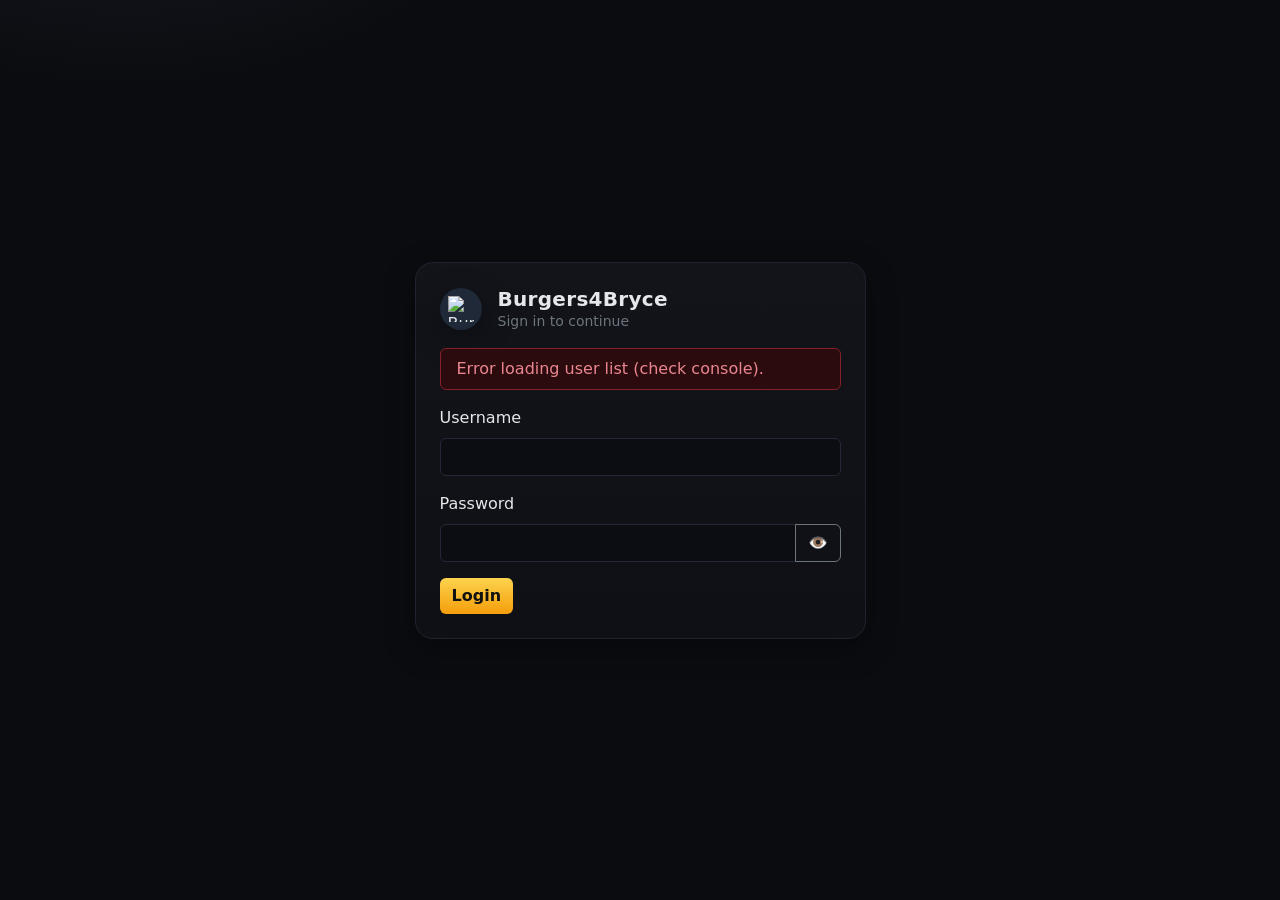
==== home.html @ 167524f9 "init" ====
<!doctype html>
<html lang="en" data-bs-theme="dark">

<head>
    <meta charset="utf-8" />
    <meta name="viewport" content="width=device-width, initial-scale=1" />
    <title>Burgers4Bryce – Home</title>

    <!-- 🔒 Early auth gate -->
    <script>
        (function() {
            var LOGIN = 'login.html';
            try {
                var raw = localStorage.getItem('b4b_auth');
                var ok = raw && JSON.parse(raw).user;
                if (!ok) {
                    document.write('');
                    document.close();
                    location.replace(LOGIN + '#auth=required');
                }
            } catch {
                document.write('');
                document.close();
                location.replace(LOGIN + '#auth=required');
            }
        }());
    </script>

    <link href="https://cdn.jsdelivr.net/npm/bootstrap@5.3.3/dist/css/bootstrap.min.css" rel="stylesheet">
    <link rel="stylesheet" href="styles.css" />
    <style>
        .b4b-grid .ratio {
            border-radius: 16px;
            overflow: hidden;
            border: 1px solid #1f2330;
            background: #0f1117;
        }
        /* .b4b-tile-badge {
            position: absolute;
            bottom: .5rem;
            left: .5rem;
            font-size: .75rem;
            background: rgba(0, 0, 0, .55);
            color: #fff;
            padding: .25rem .5rem;
            border-radius: 999px;
            border: 1px solid rgba(255, 255, 255, .12);
        } */
        
        .b4b-thumb {
            width: 100%;
            height: 100%;
            object-fit: cover;
            display: block;
        }
        
        .b4b-modal-video {
            width: 100%;
            height: auto;
            max-height: 80vh;
            background: #000;
        }
    </style>
</head>

<body>
    <!-- Top bar -->
    <nav class="navbar b4b-glass sticky-top">
        <div class="container">
            <a class="navbar-brand d-flex align-items-center gap-2" href="#">
                <span class="b4b-logo"><img src="assets/logo.svg" alt="B4B logo" width="26" height="26"></span>
                <span class="b4b-title">Burgers4Bryce</span>
            </a>
            <div class="d-flex gap-2">
                <button id="submitBtn" class="btn btn-b4b btn-sm" type="button">Submit Video</button>
                <button id="logoutBtn" class="btn btn-outline-light btn-sm" type="button">Logout</button>
            </div>
        </div>
    </nav>

    <!-- Grid -->
    <main class="container py-4">
        <div id="grid" class="row g-3 b4b-grid" aria-live="polite" aria-busy="true">
            <!-- populated by JS -->
        </div>
    </main>

    <!-- Modal for video -->
    <div class="modal fade" id="videoModal" tabindex="-1" aria-hidden="true">
        <div class="modal-dialog modal-dialog-centered modal-lg">
            <div class="modal-content b4b-card">
                <div class="modal-header">
                    <h5 class="modal-title" id="videoTitle">Video</h5>
                    <button type="button" class="btn-close btn-close-white" data-bs-dismiss="modal" aria-label="Close"></button>
                </div>
                <div class="modal-body d-flex justify-content-center p-0">
                    <video id="videoPlayer" class="b4b-modal-video" playsinline muted controls preload="metadata"></video>
                </div>
            </div>
        </div>
    </div>

    <script src="https://cdn.jsdelivr.net/npm/bootstrap@5.3.3/dist/js/bootstrap.bundle.min.js"></script>
    <script src="home.obf.js"></script>
</body>

</html>
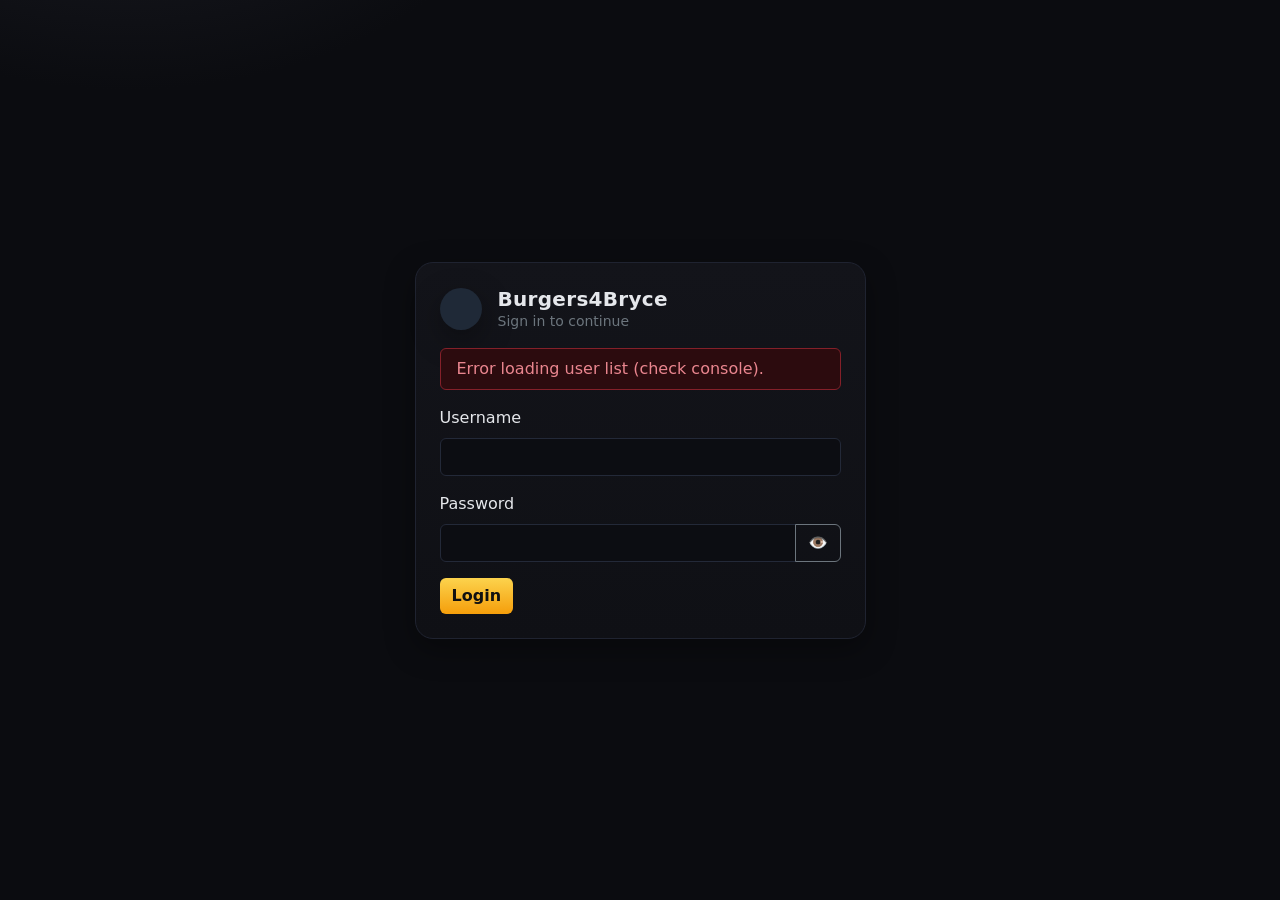
==== commit 652c9433: "fixed dead links, functionality is nearly stable" ====
--- a/home.html
+++ b/home.html
@@ -68,7 +68,7 @@
     <nav class="navbar b4b-glass sticky-top">
         <div class="container">
             <a class="navbar-brand d-flex align-items-center gap-2" href="#">
-                <span class="b4b-logo"><img src="assets/logo.svg" alt="B4B logo" width="26" height="26"></span>
+                <!-- <span class="b4b-logo"><img src="assets/logo.svg" alt="B4B logo" width="26" height="26"></span> -->
                 <span class="b4b-title">Burgers4Bryce</span>
             </a>
             <div class="d-flex gap-2">
@@ -101,7 +101,7 @@
     </div>
 
     <script src="https://cdn.jsdelivr.net/npm/bootstrap@5.3.3/dist/js/bootstrap.bundle.min.js"></script>
-    <script src="home.obf.js"></script>
+    <script src="home.js"></script>
 </body>
 
 </html>
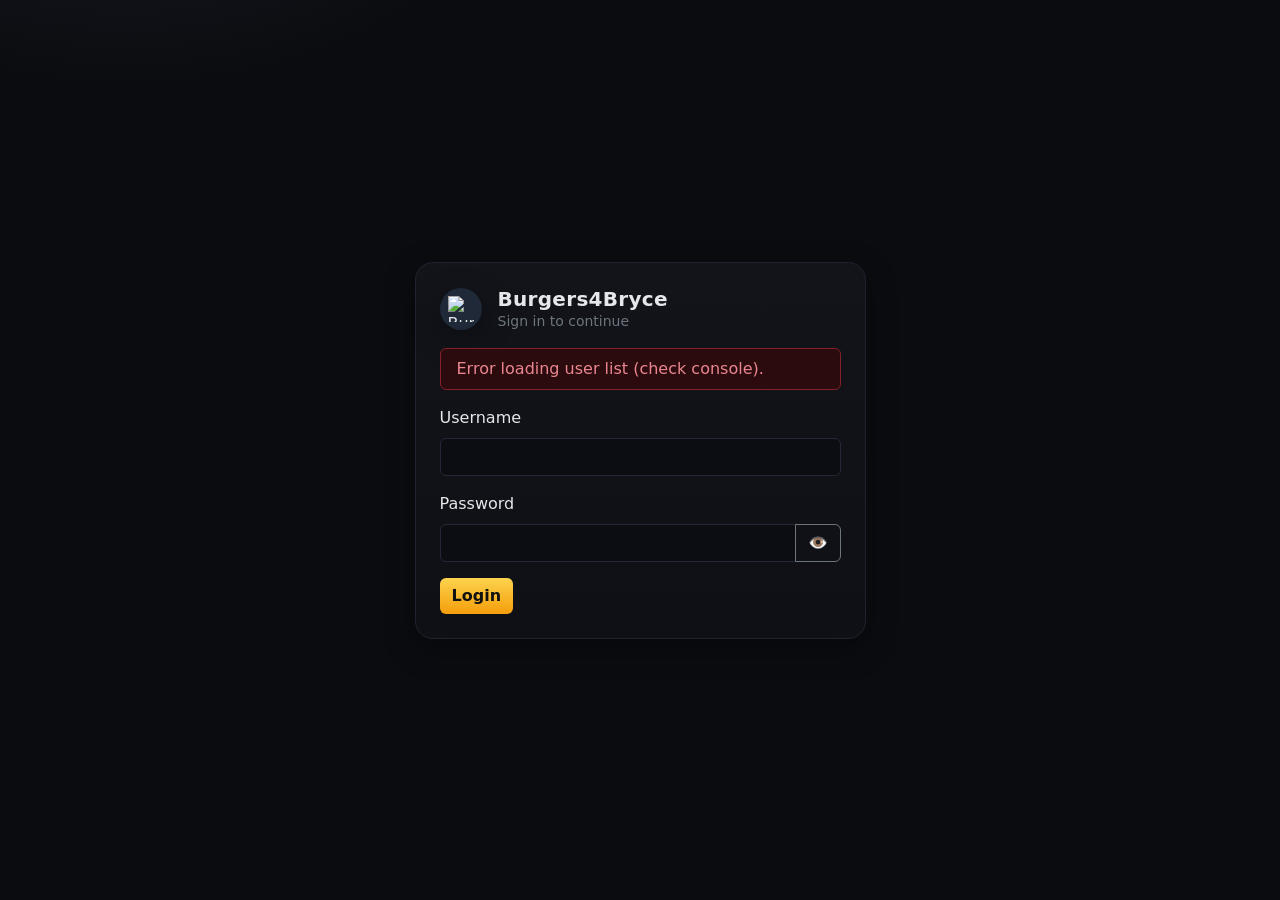
==== commit 9b8be380: "updated backend" ====
--- a/home.html
+++ b/home.html
@@ -68,7 +68,7 @@
     <nav class="navbar b4b-glass sticky-top">
         <div class="container">
             <a class="navbar-brand d-flex align-items-center gap-2" href="#">
-                <!-- <span class="b4b-logo"><img src="assets/logo.svg" alt="B4B logo" width="26" height="26"></span> -->
+                <span class="b4b-logo"><img src="assets/logo.svg" alt="B4B logo" width="26" height="26"></span>
                 <span class="b4b-title">Burgers4Bryce</span>
             </a>
             <div class="d-flex gap-2">
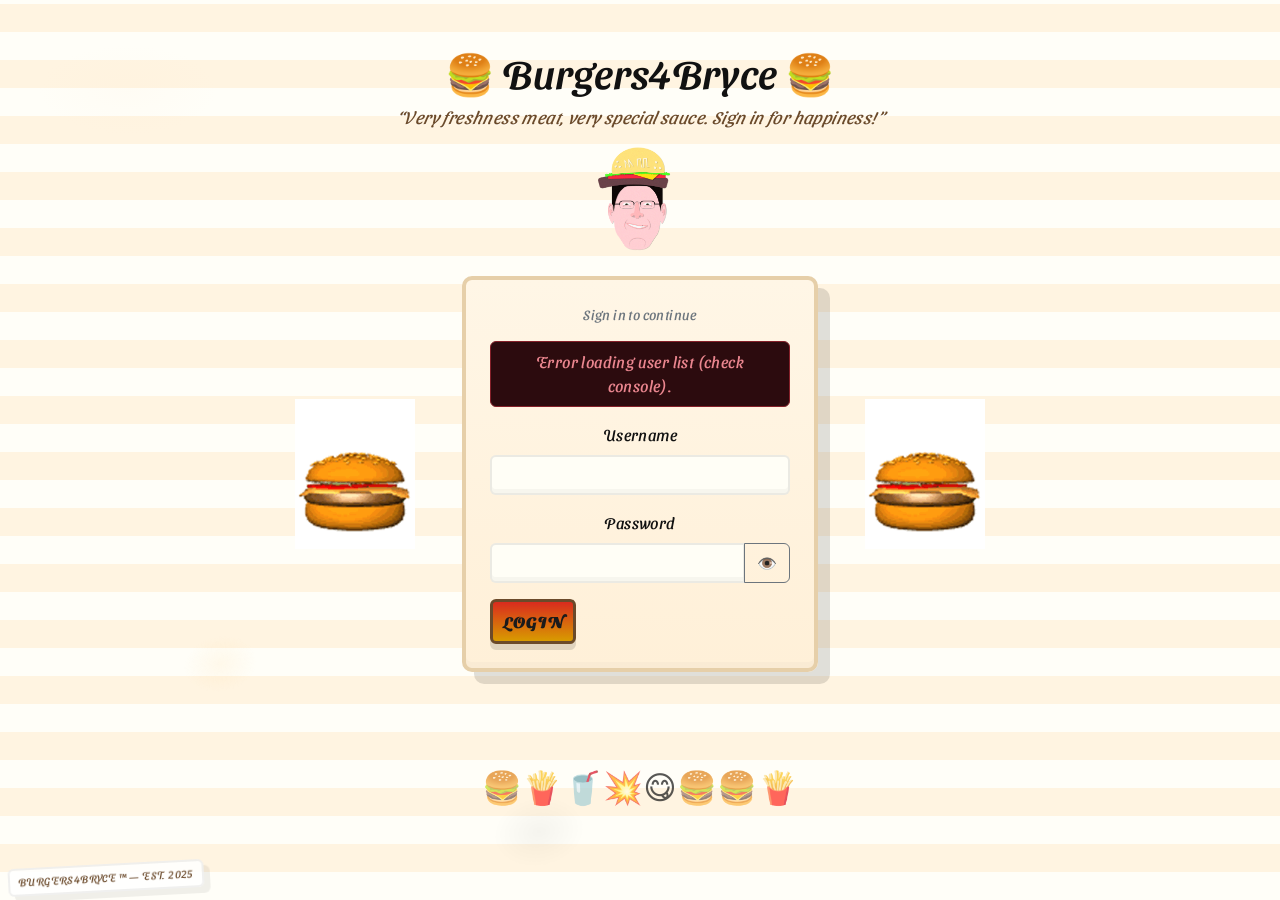
==== commit a7492e26: "major website update" ====
--- a/home.html
+++ b/home.html
@@ -68,7 +68,7 @@
     <nav class="navbar b4b-glass sticky-top">
         <div class="container">
             <a class="navbar-brand d-flex align-items-center gap-2" href="#">
-                <span class="b4b-logo"><img src="assets/logo.svg" alt="B4B logo" width="26" height="26"></span>
+                <!-- <span class="b4b-logo"><img src="../" alt="B4B logo" width="26" height="26"></span> -->
                 <span class="b4b-title">Burgers4Bryce</span>
             </a>
             <div class="d-flex gap-2">
--- a/styles.css
+++ b/styles.css
@@ -0,0 +1,882 @@
+/* --- fonts --- */
+@import url('https://fonts.googleapis.com/css2?family=Luckiest+Guy&family=Sansita+Swashed:wght@400;700&display=swap');
+
+
+:root {
+	--ketchup: #d92b1e;
+	--mustard: #f2b705;
+	--grease: #6b4a2a;
+	--bun: #f4c27a;
+	--neon: #00ffe1;
+	--patina: rgba(0, 0, 0, 0.18);
+	--paper: #fff6e6;
+	--cheap-shadow: 4px 6px 0 rgba(0, 0, 0, 0.25);
+	--tile-border: #e6cfa9;
+}
+
+/* --- page base --- */
+html,
+body {
+
+
+	height: 100%;
+	margin: 0;
+	font-family: "Sansita Swashed", "Luckiest Guy", "Comic Sans MS", system-ui, -apple-system, "Segoe UI", Roboto, "Helvetica Neue", Arial;
+	color: #111;
+	-webkit-font-smoothing: antialiased;
+	-moz-osx-font-smoothing: grayscale;
+	background:
+		radial-gradient(600px 300px at 10% 10%, rgba(255, 230, 200, 0.08), transparent 15%),
+		repeating-linear-gradient(0deg, #fffef8 0 28px, #fff4e1 28px 56px);
+	background-attachment: fixed;
+	letter-spacing: .4px;
+}
+
+/* fake grease stains using pseudo-element on body */
+body::before {
+	content: '';
+	position: fixed;
+	left: 12%;
+	top: 60%;
+	width: 36vmax;
+	height: 36vmax;
+	pointer-events: none;
+	background:
+		radial-gradient(40% 30% at 20% 20%, rgba(255, 210, 140, 0.12), transparent 20%),
+		radial-gradient(40% 30% at 80% 70%, rgba(0, 0, 0, 0.04), transparent 25%);
+	transform: rotate(-12deg);
+	mix-blend-mode: multiply;
+	z-index: 0;
+}
+
+/* Solid mustard bar with ketchup trim; keep it sticky */
+.navbar.b4b-glass {
+	background: var(--mustard) !important;
+	/* SOLID */
+	border-bottom: 6px solid var(--ketchup);
+	box-shadow: 0 10px 0 rgba(0, 0, 0, 0.12);
+	position: sticky;
+	top: 0;
+	z-index: 999;
+}
+
+/* subtle dotted glaze over the solid color (still reads as solid) */
+.navbar.b4b-glass::before {
+	content: "";
+	position: absolute;
+	inset: 0;
+	pointer-events: none;
+	background:
+		radial-gradient(circle at 12px 12px, rgba(255, 255, 255, .16) 2px, transparent 3px) 0 0/24px 24px;
+	opacity: .25;
+}
+
+/* brand/title pop a bit more on mustard */
+.navbar .b4b-title {
+	color: #1b1b1b;
+	text-shadow: 1px 1px 0 rgba(255, 255, 255, .65), -1px 0 0 rgba(0, 0, 0, .05);
+}
+
+
+.btn-outline-light {
+	border-color: #6b1b14;
+	color: #6b1b14;
+	background: #fff7f6;
+}
+
+/* tiny emoji glitter near the brand (tastefully tacky) */
+.navbar .navbar-brand::after {
+	content: ' 🍔✨🍟';
+	margin-left: .35rem;
+	animation: brandWiggle 2.2s ease-in-out infinite;
+}
+
+@keyframes brandWiggle {
+
+	0%,
+	100% {
+		transform: translateY(0) rotate(0deg);
+	}
+
+	50% {
+		transform: translateY(-1px) rotate(-3deg);
+	}
+}
+
+/* keep everything on one line on desktop; wrap cleanly on phones */
+.navbar {
+	flex-wrap: nowrap !important;
+}
+
+@media (max-width: 576px) {
+	.navbar .container-fluid {
+		flex-direction: column;
+		align-items: stretch;
+		gap: .35rem;
+	}
+
+	.navbar .navbar-brand {
+		justify-content: center;
+		width: 100%;
+	}
+
+	.navbar .d-flex.flex-wrap {
+		justify-content: center;
+		width: 100%;
+		flex-wrap: wrap !important;
+		gap: .4rem;
+	}
+}
+
+/* cheap neon underline pulse */
+.navbar.b4b-glass::after {
+	content: '';
+	position: absolute;
+	left: 0;
+	right: 0;
+	bottom: -6px;
+	height: 6px;
+	background: linear-gradient(90deg, var(--mustard), var(--ketchup));
+	filter: drop-shadow(0 0 8px rgba(255, 0, 0, .6));
+	animation: navGlow 2.8s ease-in-out infinite;
+}
+
+@keyframes navGlow {
+
+	0%,
+	100% {
+		opacity: .9;
+	}
+
+	50% {
+		opacity: .6;
+	}
+}
+
+/* OPTIONAL: make the whole bar feel alive (very subtle) */
+@media (prefers-reduced-motion: no-preference) {
+	.navbar.b4b-glass {
+		animation: cheapNeon 4s infinite ease-in-out;
+	}
+
+	@keyframes cheapNeon {
+
+		0%,
+		100% {
+			box-shadow: 0 10px 0 rgba(0, 0, 0, .12), 0 0 10px rgba(255, 0, 0, .25);
+		}
+
+		50% {
+			box-shadow: 0 10px 0 rgba(0, 0, 0, .12), 0 0 18px rgba(255, 255, 0, .35);
+		}
+	}
+}
+
+
+#menu .row:first-child img {
+	width: 88px;
+	max-width: 22vw;
+	height: auto;
+	image-rendering: pixelated;
+}
+
+@media (min-width: 768px) {
+	#menu .row:first-child img {
+		width: 110px;
+	}
+}
+
+
+/* --- cards/grid/tiles --- */
+.container {
+	position: relative;
+	z-index: 3;
+}
+
+/* card background — cheap paper tray look */
+.b4b-card {
+	background: linear-gradient(180deg, var(--paper), #fff0d8);
+	border: 4px solid var(--tile-border) !important;
+	box-shadow: 12px 12px 0 rgba(0, 0, 0, 0.12), inset 0 -6px 0 rgba(0, 0, 0, 0.02);
+	border-radius: 10px !important;
+	color: #111;
+}
+
+.b4b-card img {
+	width: 40%;
+}
+
+/* tile ratio — make it look like a greasy photo printed on newsprint */
+.b4b-grid .ratio {
+	border-radius: 8px;
+	overflow: hidden;
+	border: 3px dashed rgba(0, 0, 0, 0.06);
+	background: linear-gradient(180deg, #fffef6, #fff7e6);
+	box-shadow: 8px 8px 0 rgba(0, 0, 0, 0.08);
+	transform: rotate(-0.5deg);
+	transition: transform .12s ease, box-shadow .12s ease;
+}
+
+/* hover effect: wobble and lift (tacky) */
+.b4b-grid .ratio:hover {
+	transform: translateY(-6px) rotate(-0.3deg) scale(1.02);
+	box-shadow: 14px 16px 0 rgba(0, 0, 0, 0.14);
+}
+
+/* thumbnails — make them look over-saturated and slightly pixelated (low quality) */
+.b4b-thumb {
+	width: 100%;
+	height: 100%;
+	object-fit: cover;
+	display: block;
+	filter: saturate(1.5) contrast(1.05) sepia(.06) brightness(.98);
+	image-rendering: -webkit-optimize-contrast;
+	image-rendering: crisp-edges;
+	image-rendering: pixelated;
+	transform: translateZ(0);
+}
+
+/* pretend sticker badge */
+.b4b-tile-badge {
+	position: absolute;
+	top: .5rem;
+	left: .5rem;
+	font-size: .72rem;
+	background: linear-gradient(180deg, rgba(255, 255, 255, 0.98), rgba(250, 250, 250, 0.95));
+	color: #111;
+	padding: .18rem .5rem;
+	border-radius: 999px;
+	border: 2px solid var(--mustard);
+	box-shadow: 2px 4px 0 rgba(0, 0, 0, 0.08);
+	font-weight: 700;
+}
+
+/* modal video styling — cheap projector look */
+.b4b-modal-video {
+	width: 100%;
+	height: auto;
+	max-height: 72vh;
+	background: #000;
+	border: 6px solid #111;
+	box-shadow: 0 18px 40px rgba(0, 0, 0, 0.6);
+	filter: contrast(1.05) saturate(1.2);
+}
+
+/* modal content uses the paper tray background */
+.modal-content.b4b-card {
+	padding: .6rem;
+	background: linear-gradient(180deg, #fffef8, #fff7e0);
+	border-radius: 10px;
+}
+
+/* --- buttons --- */
+.btn-b4b {
+	background: linear-gradient(180deg, var(--ketchup), #d89b00);
+	color: #1b1b1b;
+	font-weight: 900;
+	border: 3px solid var(--grease);
+	box-shadow: 0 6px 0 rgba(0, 0, 0, 0.12);
+	text-transform: uppercase;
+	letter-spacing: .8px;
+	padding: .45rem .6rem;
+	border-radius: 6px;
+}
+
+.btn-b4b:active {
+	transform: translateY(2px);
+	box-shadow: 0 2px 0 rgba(0, 0, 0, 0.12);
+}
+
+.btn-outline-light {
+	border: 3px dashed var(--ketchup);
+	color: var(--ketchup);
+	background: linear-gradient(180deg, #fff7f6, #fff1ef);
+	font-weight: 700;
+}
+
+
+#testimonialBtn::after {
+	content: 'SPECIAL';
+	display: inline-block;
+	margin-left: .45rem;
+	font-size: .7rem;
+	padding: .08rem .35rem;
+	background: var(--ketchup);
+	color: #fff;
+	border-radius: 6px;
+	border: 2px solid #6b1b14;
+	transform: translateY(-1px);
+}
+
+/* small "special" sticker on submit button (pseudo) */
+#submitBtn::after {
+	content: 'NOW';
+	display: inline-block;
+	margin-left: .45rem;
+	font-size: .7rem;
+	padding: .08rem .35rem;
+	background: var(--ketchup);
+	color: #fff;
+	border-radius: 6px;
+	border: 2px solid #6b1b14;
+	transform: translateY(-1px);
+}
+
+/* forms and inputs — cheap diner paper menu look */
+.form-control,
+.form-select {
+	background: #fffef6;
+	border: 2px solid rgba(0, 0, 0, 0.08);
+	color: #222;
+	box-shadow: inset 0 -4px 0 rgba(0, 0, 0, 0.03);
+}
+
+.form-control:focus {
+	box-shadow: 0 0 0 .18rem rgba(210, 120, 20, 0.12);
+	border-color: #e39a2b;
+}
+
+/* toast alerts — ketchup alert style */
+.toast.b4b-toast {
+	background: linear-gradient(180deg, #fffdf8, #fff6ea);
+	color: #111;
+	border: 3px solid var(--ketchup);
+	font-weight: 700;
+}
+
+/* footer-like spacing for grid */
+.b4b-grid {
+	margin-top: 1rem;
+}
+
+/* accessibility: focus outline that's very visible */
+.ratio[tabindex]:focus {
+	outline: 4px dashed rgba(0, 0, 0, 0.12);
+	box-shadow: 0 0 0 4px rgba(255, 200, 0, 0.12);
+}
+
+/* small responsive tuning */
+@media (max-width:576px) {
+	.b4b-title {
+		font-size: 1.1rem;
+	}
+
+	.b4b-logo {
+		width: 40px;
+		height: 40px;
+	}
+
+	.nav .d-flex::before {
+		display: none;
+	}
+}
+
+/* cheeky footer branding on bottom-left */
+.container::after {
+	content: 'BURGERS4BRYCE ™ — EST. 2025';
+	position: fixed;
+	left: 8px;
+	bottom: 8px;
+	font-size: .68rem;
+	color: #6b4a2a;
+	background: rgba(255, 255, 255, 0.85);
+	padding: .25rem .5rem;
+	border: 2px solid rgba(0, 0, 0, 0.06);
+	border-radius: 6px;
+	box-shadow: 6px 6px 0 rgba(0, 0, 0, 0.06);
+	z-index: 6;
+	transform: rotate(-3deg);
+	pointer-events: none;
+}
+
+
+/* === BURGER SPLATS & FLASHY ANIMATIONS === */
+
+/* === DRIPPY SPLATS 2.0 === */
+.splat {
+	position: fixed;
+	left: 0;
+	top: 0;
+	width: 0;
+	height: 0;
+	pointer-events: none;
+	z-index: 9999;
+	mix-blend-mode: multiply;
+}
+
+.splat .seed {
+	position: absolute;
+	width: var(--size, 90px);
+	height: var(--size, 90px);
+	border-radius: 50%;
+	transform: translate(-50%, -50%) scale(0.2);
+	opacity: 0;
+	animation: splatSeed 700ms ease-out forwards;
+	filter: drop-shadow(0 4px 0 rgba(0, 0, 0, .15));
+}
+
+.splat.ketchup .seed {
+	background: radial-gradient(circle at 40% 40%, #e8402f 0%, #c32014 60%, #99140c 100%);
+}
+
+.splat.mustard .seed {
+	background: radial-gradient(circle at 40% 40%, #ffd447 0%, #f2b705 60%, #cc9200 100%);
+}
+
+.splat .drop {
+	position: absolute;
+	width: var(--d, 10px);
+	height: var(--d, 10px);
+	border-radius: 55% 45% 60% 40%;
+	transform: translate(-50%, -50%);
+	opacity: 0.95;
+	animation: splatDrop var(--t, 900ms) cubic-bezier(.2, .8, .25, 1) forwards;
+	filter: drop-shadow(0 2px 0 rgba(0, 0, 0, .15));
+}
+
+.splat.ketchup .drop {
+	background: #d92b1e;
+}
+
+.splat.mustard .drop {
+	background: #f2b705;
+}
+
+/* base puddle sheen */
+.splat::after {
+	content: "";
+	position: absolute;
+	left: var(--x, 0px);
+	top: var(--y, 0px);
+	width: calc(var(--size, 90px) * 1.15);
+	height: calc(var(--size, 90px) * 0.65);
+	transform: translate(-50%, -40%) rotate(var(--rot, 7deg));
+	background:
+		radial-gradient(100% 70% at 50% 40%, rgba(255, 255, 255, .25), transparent 60%);
+	border-radius: 50%;
+	opacity: .45;
+	pointer-events: none;
+}
+
+/* seed pop */
+@keyframes splatSeed {
+	0% {
+		transform: translate(-50%, -50%) scale(0.2) rotate(0deg);
+		opacity: 0;
+	}
+
+	45% {
+		transform: translate(-50%, -50%) scale(1.25) rotate(8deg);
+		opacity: 1;
+	}
+
+	100% {
+		transform: translate(-50%, -50%) scale(1) rotate(4deg);
+		opacity: .98;
+	}
+}
+
+/* droplets fling outward, arc, then drip down slightly */
+@keyframes splatDrop {
+	0% {
+		transform: translate(calc(-50% + 0px), calc(-50% + 0px)) scale(0.6) rotate(0deg);
+	}
+
+	55% {
+		transform: translate(calc(-50% + var(--dx)), calc(-50% + var(--dy))) scale(1) rotate(var(--rz));
+	}
+
+	100% {
+		transform: translate(calc(-50% + var(--dx)), calc(-50% + calc(var(--dy) + var(--drip, 16px)))) scale(.95) rotate(var(--rz));
+		opacity: .7;
+	}
+}
+
+
+/* ✨ section headers get bounce + glow ✨ */
+#testimonials h1,
+#menu h2 {
+	animation: headerPulse 3s infinite ease-in-out;
+}
+
+@keyframes headerPulse {
+
+	0%,
+	100% {
+		text-shadow: 3px 3px 0 var(--mustard), 0 0 12px rgba(255, 255, 0, 0.4);
+		transform: scale(1);
+	}
+
+	50% {
+		text-shadow: 3px 3px 0 var(--ketchup), 0 0 24px rgba(255, 0, 0, 0.6);
+		transform: scale(1.06);
+	}
+}
+
+/* 😍 floating emoji background decor 😍 */
+body::after {
+	content: '🍔🍟🥤💥😋🍔🍔🍟';
+	position: fixed;
+	bottom: 10%;
+	left: 50%;
+	transform: translateX(-50%);
+	font-size: 2rem;
+	animation: floatEmoji 6s infinite ease-in-out;
+	opacity: 0.7;
+	pointer-events: none;
+}
+
+@keyframes floatEmoji {
+
+	0%,
+	100% {
+		transform: translate(-50%, 0) rotate(0deg);
+		opacity: 0.8;
+	}
+
+	50% {
+		transform: translate(-50%, -12px) rotate(6deg);
+		opacity: 1;
+	}
+}
+
+/* 🌟 blinking neon border on testimonials */
+#testimonials {
+	position: relative;
+	border: 4px double var(--ketchup);
+	box-shadow: 0 0 18px rgba(255, 0, 0, 0.3), 0 0 36px rgba(255, 255, 0, 0.2);
+	animation: borderFlash 2.5s infinite ease-in-out;
+	padding: 1rem;
+	border-radius: 12px;
+}
+
+@keyframes borderFlash {
+
+	0%,
+	100% {
+		box-shadow: 0 0 8px rgba(255, 255, 0, 0.5);
+		border-color: var(--mustard);
+	}
+
+	50% {
+		box-shadow: 0 0 22px rgba(255, 0, 0, 0.7);
+		border-color: var(--ketchup);
+	}
+}
+
+/* 🕺 fun hover bounce on buttons */
+.btn-b4b:hover {
+	transform: translateY(-3px) scale(1.05) rotate(-1deg);
+	box-shadow: 0 8px 0 rgba(0, 0, 0, 0.12);
+}
+
+.btn-b4b:active {
+	transform: translateY(3px) scale(0.95);
+}
+
+/* fake sparkle text for “BEST MEAT” banner */
+.best-meat-banner {
+	display: inline-block;
+	background: linear-gradient(90deg, var(--ketchup), var(--mustard));
+	color: #fff;
+	font-weight: 900;
+	text-shadow: 0 0 6px rgba(0, 0, 0, 0.3);
+	padding: 0.25rem 0.75rem;
+	border-radius: 12px;
+	box-shadow: 0 0 12px rgba(255, 0, 0, 0.5);
+	animation: sparkleText 1.8s infinite ease-in-out;
+}
+
+@keyframes sparkleText {
+
+	0%,
+	100% {
+		filter: brightness(1);
+		transform: rotate(-2deg);
+	}
+
+	50% {
+		filter: brightness(1.3);
+		transform: rotate(2deg);
+	}
+}
+
+
+.gif-line {
+	border: none;
+	height: 40px;
+	/* set to the height of your GIF */
+	background: url('assets/shakingburger_aj.gif') repeat-x center;
+	background-size: auto 100%;
+	/* scale to fit height */
+	margin: 2rem 0;
+	opacity: 1 !important
+}
+
+
+/* 🍔 side GIFs */
+.side-gif {
+	max-width: 100%;
+	width: 120px;
+	height: auto;
+	animation: bob 2.5s ease-in-out infinite;
+}
+
+@keyframes bob {
+
+	0%,
+	100% {
+		transform: translateY(0) rotate(0deg);
+	}
+
+	50% {
+		transform: translateY(-6px) rotate(-3deg);
+	}
+}
+
+/* 🔥 horizontal GIF lines */
+.gif-line-top,
+.gif-line-bottom {
+	height: 40px;
+	background: url('assets/burger_line.gif') repeat-x center;
+	background-size: auto 100%;
+	margin: 1.5rem 0;
+	animation: scrollLine 12s linear infinite;
+	filter: drop-shadow(0 0 6px rgba(255, 0, 0, 0.4));
+}
+
+.gif-line-bottom {
+	transform: scaleY(-1);
+	/* mirror bottom line */
+}
+
+@keyframes scrollLine {
+	from {
+		background-position-x: 0;
+	}
+
+	to {
+		background-position-x: -500px;
+	}
+}
+
+/* Responsive: hide side gifs on small screens */
+@media (max-width: 768px) {
+	.side-gif {
+		display: none;
+	}
+
+	.gif-line-top,
+	.gif-line-bottom {
+		height: 28px;
+	}
+}
+
+
+/* === Footer: solid bar + ketchup trim + neon pulse === */
+.b4b-footer {
+	position: relative;
+	background: var(--mustard);
+	border-top: 6px solid var(--ketchup);
+	box-shadow: 0 -10px 0 rgba(0, 0, 0, 0.12);
+	color: #1b1b1b;
+	overflow: hidden;
+	z-index: 5;
+}
+
+.b4b-footer::before {
+	/* subtle dotted glaze texture */
+	content: "";
+	position: absolute;
+	inset: 0;
+	pointer-events: none;
+	background:
+		radial-gradient(circle at 12px 12px, rgba(255, 255, 255, .16) 2px, transparent 3px) 0 0/24px 24px;
+	opacity: .25;
+}
+
+.b4b-footer::after {
+	/* neon underline */
+	content: '';
+	position: absolute;
+	left: 0;
+	right: 0;
+	bottom: -6px;
+	height: 6px;
+	background: linear-gradient(90deg, var(--mustard), var(--ketchup));
+	filter: drop-shadow(0 0 8px rgba(255, 0, 0, .6));
+	animation: navGlow 2.8s ease-in-out infinite;
+}
+
+/* reuse existing @keyframes navGlow if defined */
+
+/* Footer title pop */
+.b4b-footer-title {
+	font-family: "Luckiest Guy", sans-serif;
+	letter-spacing: 0.5px;
+	text-shadow: 1px 1px 0 rgba(255, 255, 255, .65), -1px 0 0 rgba(0, 0, 0, .05);
+}
+
+/* Badge area */
+.b4b-badges img {
+	height: 28px;
+	width: auto;
+	image-rendering: -webkit-optimize-contrast;
+}
+
+.footer-badge {
+	display: inline-flex;
+	align-items: center;
+	justify-content: center;
+	padding: .15rem .4rem;
+	background: linear-gradient(180deg, #fff, #fff4e6);
+	border: 2px solid rgba(0, 0, 0, .12);
+	border-radius: 8px;
+	box-shadow: 2px 4px 0 rgba(0, 0, 0, .08);
+	transition: transform .12s ease, box-shadow .12s ease, filter .12s ease;
+}
+
+.footer-badge:hover {
+	transform: translateY(-2px) rotate(-1deg);
+	filter: brightness(1.1);
+	box-shadow: 4px 6px 0 rgba(0, 0, 0, .12);
+}
+
+/* Ad slot placeholder */
+.b4b-ad-slot {
+	height: 50px;
+	width: 300px;
+	max-width: 100%;
+	border: 3px dashed rgba(0, 0, 0, .25);
+	border-radius: 10px;
+	background: linear-gradient(180deg, #fffdf5, #fff4dd);
+	color: #111;
+	display: flex;
+	align-items: center;
+	justify-content: center;
+	box-shadow: 4px 6px 0 rgba(0, 0, 0, .1);
+}
+
+/* Footer separator */
+.footer-hr {
+	border: none;
+	height: 4px;
+	background:
+		linear-gradient(90deg, var(--ketchup), var(--mustard));
+	opacity: .85;
+	border-radius: 999px;
+}
+
+/* Footer links */
+.footer-link {
+	font-weight: 800;
+	text-transform: uppercase;
+	letter-spacing: .6px;
+	text-decoration: none;
+	padding: .25rem .5rem;
+	border-radius: 6px;
+	background: linear-gradient(180deg, #fff, #fff5eb);
+	border: 2px solid rgba(0, 0, 0, .08);
+	color: #1b1b1b;
+	transition: transform .12s ease, box-shadow .12s ease;
+}
+
+.footer-link:hover {
+	transform: translateY(-2px) rotate(-1deg);
+	box-shadow: 0 6px 0 rgba(0, 0, 0, .12);
+}
+
+/* Footer marquee */
+.footer-marquee {
+	border-top: 2px dashed rgba(0, 0, 0, .12);
+	border-bottom: 2px dashed rgba(0, 0, 0, .12);
+	background: rgba(255, 255, 255, .35);
+}
+
+.footer-marquee-track {
+	display: inline-block;
+	white-space: nowrap;
+	padding: .25rem .5rem;
+	font-weight: 900;
+	letter-spacing: .5px;
+	animation: marquee 18s linear infinite;
+}
+
+@keyframes marquee {
+	from {
+		transform: translateX(0);
+	}
+
+	to {
+		transform: translateX(-50%);
+	}
+}
+
+@media (prefers-reduced-motion: reduce) {
+	.footer-marquee-track {
+		animation: none;
+	}
+}
+
+/* Responsive: stack nicely on small screens */
+@media (max-width: 576px) {
+	.b4b-footer .row>[class*="col-"] {
+		text-align: center;
+	}
+
+	.b4b-badges {
+		justify-content: center;
+	}
+}
+
+
+.login-subtitle {
+	font-family: "Sansita Swashed", cursive;
+	font-size: 1.1rem;
+	color: var(--grease);
+	margin-top: 0.5rem;
+	text-shadow: 0 1px 0 rgba(255, 255, 255, 0.6);
+	animation: subtleFloat 4s ease-in-out infinite;
+}
+
+/* subtle float for subtitle */
+@keyframes subtleFloat {
+
+	0%,
+	100% {
+		transform: translateY(0);
+		opacity: 1;
+	}
+
+	50% {
+		transform: translateY(-3px);
+		opacity: 0.95;
+	}
+}
+
+/* use your existing pulse from nav if defined, else re-declare */
+@keyframes headerPulse {
+
+	0%,
+	100% {
+		text-shadow: 3px 3px 0 var(--mustard), 0 0 12px rgba(255, 255, 0, 0.4);
+		transform: scale(1);
+	}
+
+	50% {
+		text-shadow: 3px 3px 0 var(--ketchup), 0 0 24px rgba(255, 0, 0, 0.6);
+		transform: scale(1.06);
+	}
+}
+
+/* responsive tuning */
+@media (max-width: 576px) {
+	.login-title {
+		font-size: 1.8rem;
+	}
+
+	.login-subtitle {
+		font-size: 1rem;
+		padding: 0 .5rem;
+	}
+}
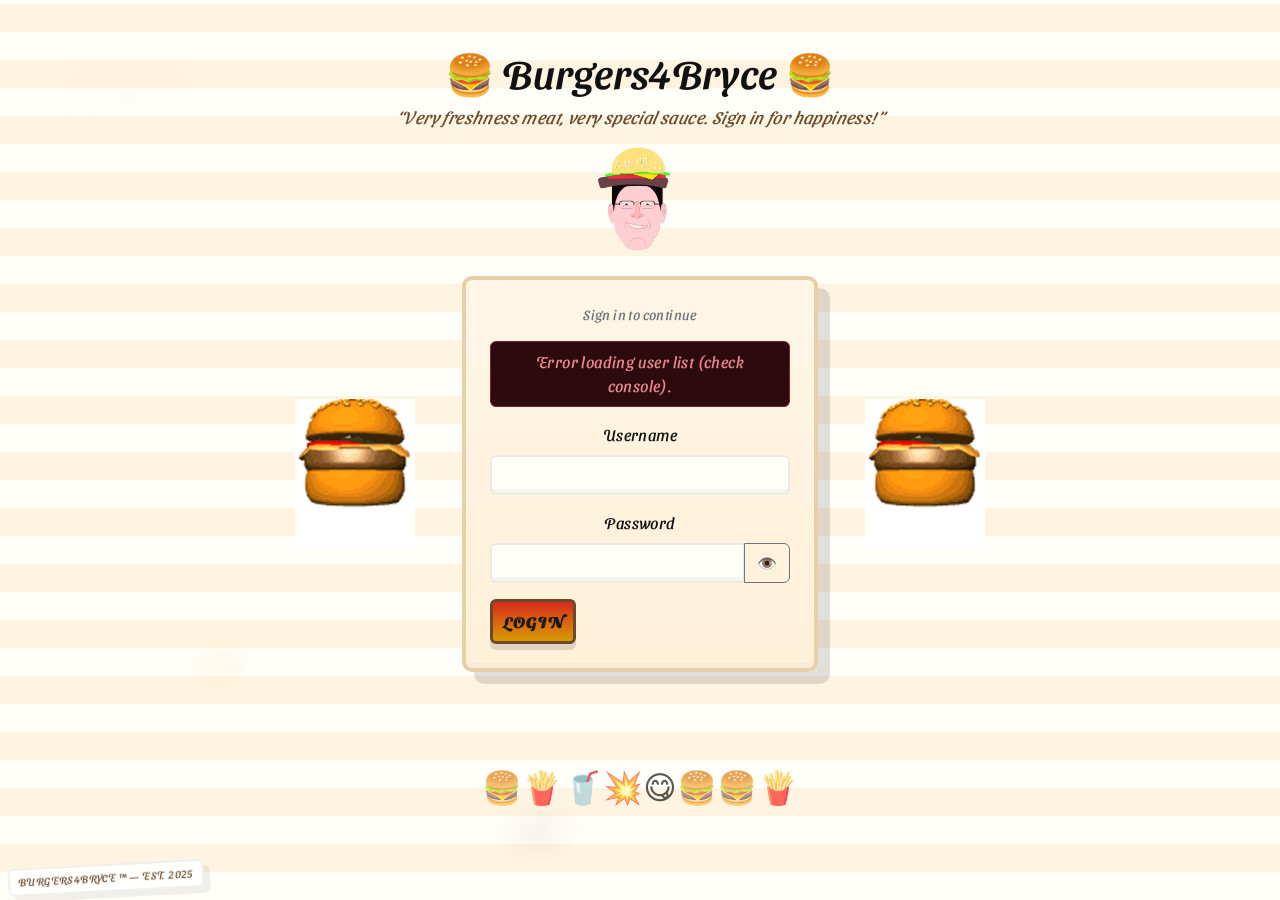
==== commit 94f172f5: "updated submit process and linkages" ====
--- a/home.html
+++ b/home.html
@@ -1,107 +1,99 @@
 <!doctype html>
 <html lang="en" data-bs-theme="dark">
-
-<head>
+  <head>
     <meta charset="utf-8" />
     <meta name="viewport" content="width=device-width, initial-scale=1" />
-    <title>Burgers4Bryce – Home</title>
+    <title>Burgers4Bryce</title>
 
     <!-- 🔒 Early auth gate -->
     <script>
-        (function() {
-            var LOGIN = 'login.html';
-            try {
-                var raw = localStorage.getItem('b4b_auth');
-                var ok = raw && JSON.parse(raw).user;
-                if (!ok) {
-                    document.write('');
-                    document.close();
-                    location.replace(LOGIN + '#auth=required');
-                }
-            } catch {
-                document.write('');
-                document.close();
-                location.replace(LOGIN + '#auth=required');
-            }
-        }());
+      (function () {
+        var LOGIN = 'login.html';
+        try {
+          var raw = localStorage.getItem('b4b_auth');
+          var ok = raw && JSON.parse(raw).user;
+          if (!ok) {
+            document.write('');
+            document.close();
+            location.replace(LOGIN + '#auth=required');
+          }
+        } catch {
+          document.write('');
+          document.close();
+          location.replace(LOGIN + '#auth=required');
+        }
+      }());
     </script>
 
     <link href="https://cdn.jsdelivr.net/npm/bootstrap@5.3.3/dist/css/bootstrap.min.css" rel="stylesheet">
     <link rel="stylesheet" href="styles.css" />
     <style>
-        .b4b-grid .ratio {
-            border-radius: 16px;
-            overflow: hidden;
-            border: 1px solid #1f2330;
-            background: #0f1117;
-        }
-        /* .b4b-tile-badge {
-            position: absolute;
-            bottom: .5rem;
-            left: .5rem;
-            font-size: .75rem;
-            background: rgba(0, 0, 0, .55);
-            color: #fff;
-            padding: .25rem .5rem;
-            border-radius: 999px;
-            border: 1px solid rgba(255, 255, 255, .12);
-        } */
-        
-        .b4b-thumb {
-            width: 100%;
-            height: 100%;
-            object-fit: cover;
-            display: block;
-        }
-        
-        .b4b-modal-video {
-            width: 100%;
-            height: auto;
-            max-height: 80vh;
-            background: #000;
-        }
+      .b4b-iframe { width: 100%; aspect-ratio: 16 / 9; background:#000; border:0; }
     </style>
-</head>
-
-<body>
-    <!-- Top bar -->
+  </head>
+  <body>
+    <!-- NAV BAR-->
     <nav class="navbar b4b-glass sticky-top">
-        <div class="container">
-            <a class="navbar-brand d-flex align-items-center gap-2" href="#">
-                <!-- <span class="b4b-logo"><img src="../" alt="B4B logo" width="26" height="26"></span> -->
-                <span class="b4b-title">Burgers4Bryce</span>
+      <div class="container-fluid d-flex justify-content-between align-items-center flex-wrap">
+        <a class="navbar-brand d-flex align-items-center gap-2 flex-shrink-0" href="#">
+          <span class="b4b-logo">
+            <img src="assets/b4b_logo.png" alt="B4B logo" width="26" height="26">
+          </span>
+          <span class="b4b-title d-flex align-items-center gap-1">
+            Burgers4Bryce <img src="assets/faceburger_aj.gif" alt="Burger face" style="width:32px; height:auto;">
+          </span>
+        </a>
+        <div class="d-flex flex-wrap justify-content-end align-items-center gap-2">
+          <a id="testimonialBtn" href="#testimonials" class="btn btn-b4b btn-sm">💬 Testimonials</a>
+            <a id="submitBtn"
+               href="https://drive.google.com/drive/folders/17ZS2ahLCZInQJUwNJItB429ZHUl9VxxC?usp=sharing"
+               target="_blank"
+               rel="noopener noreferrer"
+               class="btn btn-b4b btn-sm">
+            🎥 Submit Video
             </a>
-            <div class="d-flex gap-2">
-                <button id="submitBtn" class="btn btn-b4b btn-sm" type="button">Submit Video</button>
-                <button id="logoutBtn" class="btn btn-outline-light btn-sm" type="button">Logout</button>
-            </div>
+          <a id="logoutBtn" class="btn btn-outline-light btn-sm" type="button">🚪 Logout</a>
         </div>
+      </div>
     </nav>
 
-    <!-- Grid -->
+    <br>
+    <div class="text-center mt-2 mb-3">
+      <span class="best-meat-banner">⭐ "Plain, nothing on it!"" ⭐ 平原。上面什么也没有。 ⭐</span>
+    </div>
+
     <main class="container py-4">
-        <div id="grid" class="row g-3 b4b-grid" aria-live="polite" aria-busy="true">
-            <!-- populated by JS -->
+      <!-- ✨ CUSTOMER TESTIMONIALS ✨ -->
+      <section id="testimonials" class="text-center mb-5">
+        <h1 class="mb-3">CUSTOMER TESTIMONIALS 我们的肉最特别!</h1>
+        <div class="row row-cols-1 row-cols-sm-2 row-cols-lg-3 g-4 mt-4 b4b-grid" id="grid">
+          <!-- Tiles injected by JS -->
         </div>
+      </section>
     </main>
 
-    <!-- Modal for video -->
+    <!-- 🖥 IFRAME-ONLY VIDEO MODAL (no download/status) -->
     <div class="modal fade" id="videoModal" tabindex="-1" aria-hidden="true">
-        <div class="modal-dialog modal-dialog-centered modal-lg">
-            <div class="modal-content b4b-card">
-                <div class="modal-header">
-                    <h5 class="modal-title" id="videoTitle">Video</h5>
-                    <button type="button" class="btn-close btn-close-white" data-bs-dismiss="modal" aria-label="Close"></button>
-                </div>
-                <div class="modal-body d-flex justify-content-center p-0">
-                    <video id="videoPlayer" class="b4b-modal-video" playsinline muted controls preload="metadata"></video>
-                </div>
-            </div>
+      <div class="modal-dialog modal-dialog-centered modal-xl">
+        <div class="modal-content b4b-card">
+          <div class="modal-body p-0">
+            <iframe id="videoFrame"
+                    class="b4b-iframe"
+                    allow="autoplay; fullscreen"
+                    referrerpolicy="no-referrer-when-downgrade"
+                    loading="lazy"></iframe>
+          </div>
         </div>
+      </div>
     </div>
+
+    <footer class="b4b-footer mt-5">
+      <div class="container-fluid py-3">
+        <hr class="footer-hr my-3"/>
+      </div>
+    </footer>
 
     <script src="https://cdn.jsdelivr.net/npm/bootstrap@5.3.3/dist/js/bootstrap.bundle.min.js"></script>
     <script src="home.js"></script>
-</body>
-
-</html>+  </body>
+</html>
